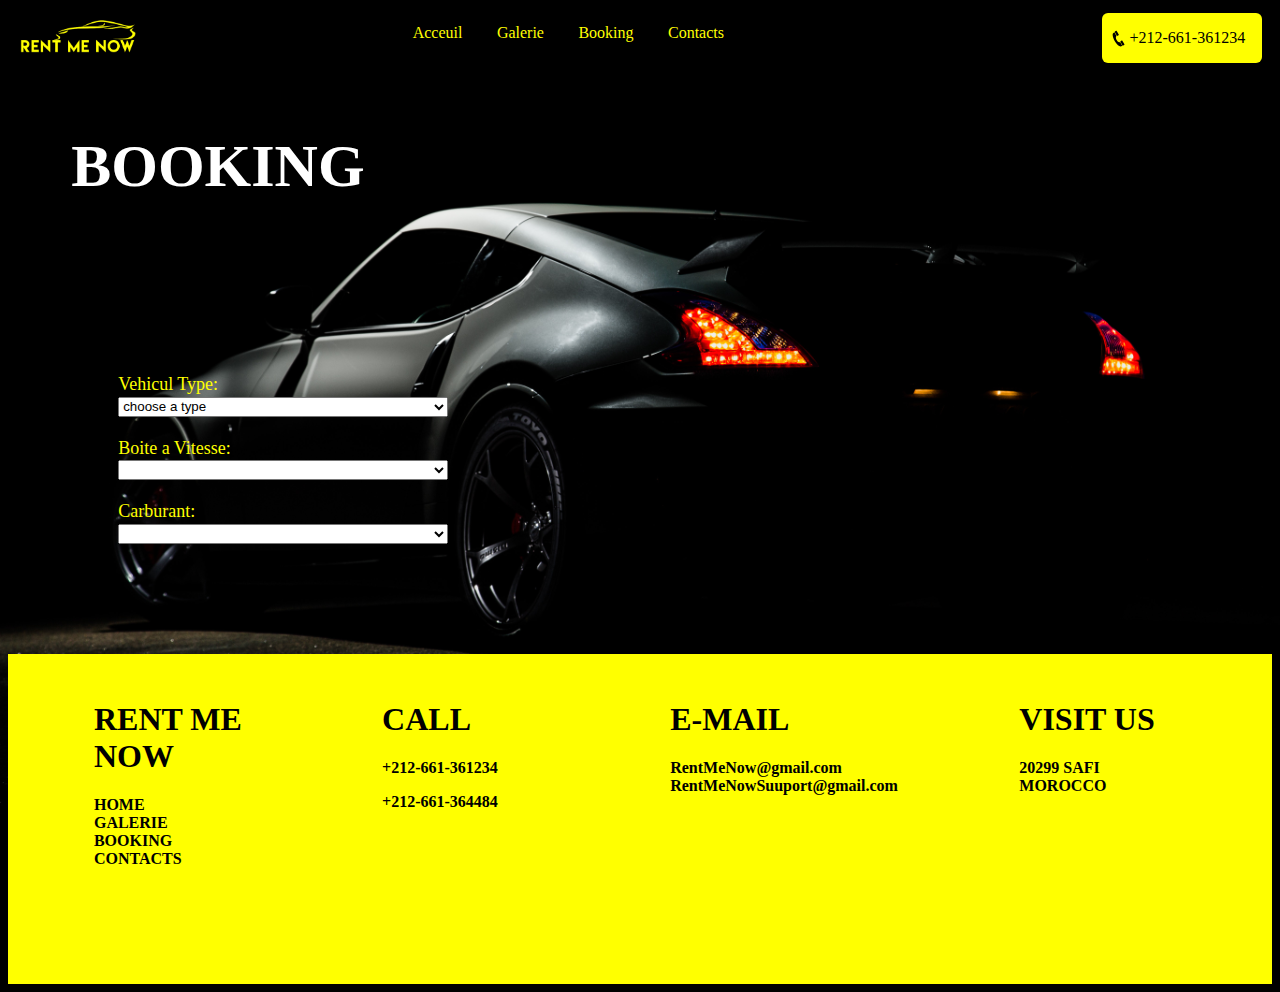
==== booking.html @ 3502dd11 "booking" ====
<!DOCTYPE html>
<html lang="en">

<head>
    <meta charset="UTF-8">
    <meta http-equiv="X-UA-Compatible" content="IE=edge">
    <meta name="viewport" content="width=device-width, initial-scale=1.0">
    <title>Booking</title>
    <link rel="stylesheet" href="booking.css">
    <link rel="shortcut icon" type="image/png" href="img/rent me logo.jpg">
</head>

<body>

    <header class="head">

        <div id="logo">
            <a href="index.html"><img src="img/rent me logo.jpg" alt="" /></a>
        </div>

        <div class="dropdown">
            <button onclick="myFunction()">
              <img class="dropbtn" src="/img/menu-svgrepo-com 1.png" alt="" />
            </button>
            <div id="myDropdown" class="dropdown-content">
              <a href="index.html">Acceuil</a>
              <a href="galerie.html">Galerie</a>
              <a href="booking.html">Booking</a>
              <a href="contacts.html">Contact</a>
            </div>
        </div>

        <nav class="navigation">
            <ul class="navigation">
                <li><a href="index.html">Acceuil</a></li>
                <li><a href="galerie.html">Galerie</a></li>
                <li><a href="booking.html">Booking</a></li>
                <li><a href="contacts.html">Contacts</a></li>
            </ul>
        </nav>

        <div class="svg-num">
            <img src="img/phone.svg" alt="">
            <p>+212-661-361234</p>
        </div>

    </header>
    <section class="title">
        <h1>BOOKING</h1>
    </section>

    <section style="padding: 2%; font-size: large;">

        <div class="form">
            <label for="">Vehicul Type: <br></label>
            <select name="" id="slct1">
                <option value="">choose a type</option>
                
            </select><br><br>
            <label for="">Boite a Vitesse:<br></label>
            <select name="" id="slct2"></select><br><br>
            <label for="">Carburant:<br></label>
            <select name="" id="slct3"></select>
        </div>

    </section>
    <Script>
        
        let type = ["moto","citadine","compact","berline","utilitaire","engin de chantier","camion"];
        let bav = ["manuelle","automatique"];
        let carburant = ["electrique","hybride","essence","diesel"];

        let slct1 = document.getElementById("slct1");
        let slct2 = document.getElementById("slct2");
        let slct3 = document.getElementById("slct3");

        type.forEach(function addtype(item){
            let option = document.createElement("option")
            option.text = item;
            option.value = item;
            slct1.appendChild(option);
        })
        
        slct1.onchange = function () {
            slct2.innerHTML = "<option></option>";
            if(this.value === "moto") {

            }
            if(this.value === "citadine") {
                slct2.innerHTML = "<option>manuelle</option>";
            }
            if(this.value === "compact") {
                slct2.innerHTML = "<option>manuelle</option>";
            }
            if(this.value === "berlin") {
                slct2.innerHTML = "<option>auto</option>";
            }
            if(this.value === "utilitaire") {
                slct2.innerHTML = "<option>manuelle</option>";
            }
            if(this.value === "engin de chantier") {
                slct2.innerHTML = "<option>manuelle</option>";
            }
            if(this.value === "camion") {
                slct2.innerHTML = "<option>automatique</option>";
            }

            slct3.innerHTML = "<option></option>";
            if(this.value === "moto") {
                slct3.innerHTML = "<option>electrique</option>";
                slct3.innerHTML = "<option>essence</option>";
            }
            if(this.value === "citadine") {
                slct3.innerHTML = "<option>electrique</option>";
                slct3.innerHTML = "<option>essence</option>";
                slct3.innerHTML = "<option>hybride</option>";
                slct3.innerHTML = "<option>gasoile</option>";
            }
            if(this.value === "compact") {
                slct3.innerHTML = "<option>essence</option>";
                slct3.innerHTML = "<option>hybride</option>";
                slct3.innerHTML = "<option>gasoile</option>";
            }
            if(this.value === "berlin") {
                slct3.innerHTML = "<option>essence</option>";
                slct3.innerHTML = "<option>hybride</option>";
                slct3.innerHTML = "<option>gasoile</option>";
            }
            if(this.value === "utilitaire") {
                slct3.innerHTML = "<option>gasoil</option>";
            }
            if(this.value === "engin de chantier") {
                slct3.innerHTML = "<option>gasoil</option>";
                slct3.innerHTML = "<option>essence</option>";
            }
            if(this.value === "camion") {
                slct3.innerHTML = "<option>gasoil</option>";
            }
        }


        function addtoslct2(arr) {
            arr.forEach(function(item){
                let option = document.createElement("option")
                option.text = item;
                option.value = item;
                slct2.appendChild(option);
            });
        }

    </Script>




    <footer>
        <section>
            <div class="footer">
                 
                <div class="felement">
                    <h1>RENT ME NOW</h1>
                    <ul style="padding: 0ch;">
                        <li><a href="index.html">HOME </a></li>
                        <li><a href="galerie.html">GALERIE</a></li>
                        <li><a href="booking.html">BOOKING</a></li>
                        <li><a href="contacts.html">CONTACTS</a></li>
                    </ul>
                </div>

                <div class="felement">
                    <h1>CALL</h1>
                    <ul style="padding: 0ch;">
                        <li><p>+212-661-361234</p></li>
                        <li><p>+212-661-364484</p></li>
                        
                    </ul>
                </div>

                <div class="felement">
                    <h1>E-MAIL</h1>
                    <ul style="padding: 0ch;">
                        <li><a href="#">RentMeNow@gmail.com</a></li>
                        <li><a href="#">RentMeNowSuuport@gmail.com</a></li>
                    </ul>
                </div>
                <div class="felement">
                    <h1>VISIT US</h1>
                    <ul style="padding: 0ch;">
                        <li><p>20299 SAFI <br>MOROCCO </p></li>
                        
                    </ul>
                </div>
                
                


            </div>
        </section>
    </footer>
    <script src="home.js"></script>
</body>
</html>
---- booking.css ----
#logo {
    display: block;
    margin-top: auto;
    margin-bottom: auto;
    flex: 1;
  }
  #logo img {
    width: 120px;
    padding: 10px;
  }
  
  body {
    background-image: url("img/car\ anonce.jpg");
    object-fit: cover;
    background-size: 100%;
    background-color: black;
    font-family: Georgia, "Times New Roman", Times, serif;
    color: white;
  }
  
  .head {
    display: flex;
    justify-content: space-between;
  }
  
  .navigation {
    display: flex;
    gap: 5%;
    flex: 2;
  }
  
  ul {
    list-style: none;
  }
  
  a {
    text-decoration: none;
    color: yellow;
  }
  
  .svg-num {
    width: 150px;
    display: flex;
    color: rgb(0, 0, 0);
    margin-right: 10px;
    background-color: yellow;
    font-weight: 500;
    padding-left: 5px;
    padding-right: 5px;
    border-radius: 6px;
    margin-top: auto;
    margin-bottom: auto;
  }
  
  .button {
    border: yellow 2px solid;
    color: yellow;
    font-weight: 700;
    border-radius: 6px;
    width: 150px;
    padding: 1px;
    margin: auto;
    margin-top: 75px;
  }
  
  .svg-num img {
    width: 15%;
    margin-top: auto;
    margin-bottom: auto;
  }
  
  .title {
    margin: 5%;
    font-size: 30px;
  }
  
  .form {
    margin: 7%;
    /* margin-bottom: 7%; */
  }
  .form label {
    color: yellow;
  }
  
  select {
    width: 330px;
    height: 20px;

  }
  #msg {
    height: 80px;
  }
  
  .footer {
    margin: 0px;
    padding: 2%;
    display: flex;
    padding-bottom: 100px;
    justify-content: space-evenly;
    font-weight: 600;
  }
  
  .felement {
    padding-right: 5%;
    padding-left: 5%;
    flex: 1;
  }
  
  .felement ul li a {
    color: black;
  }
  
  footer {
    background-color: yellow;
    color: black;
  }
  
  .dropbtn {
    background-color: black;
    width: 50px;
    padding: 0px;
  }
  
  .dropdown-content {
    display: none;
    position: absolute;
    background-color: rgb(61, 61, 61);
    min-width: 160px;
    overflow: auto;
    box-shadow: 0px 8px 16px 0px rgba(0, 0, 0, 0.2);
    z-index: 1;
    right: 0;
  }
  
  .dropdown-content a {
    color: yellow;
    padding: 12px 16px;
    text-decoration: none;
    display: block;
  }
  
  .show {
    display: block;
  }
  
  @media screen and (max-width: 600px) {
    input {
      width: 85%;
    }
  
    .svg-num {
      display: none;
    }
    .navigation {
      display: none;
    }
    .footer {
      flex-direction: column;
    }
  }
  
  @media screen and (min-width: 600px) {
    .dropdown {
      display: none;
    }
  }
  
  .dropdown {
    background-color: #000;
  }
  
  .dropdown button {
    padding: 0;
    background-color: transparent;
    border: none;
  }
  
   a:hover{
      color: red;
      transition: 0.3s ease-in-out;
      text-decoration: underline;
  }
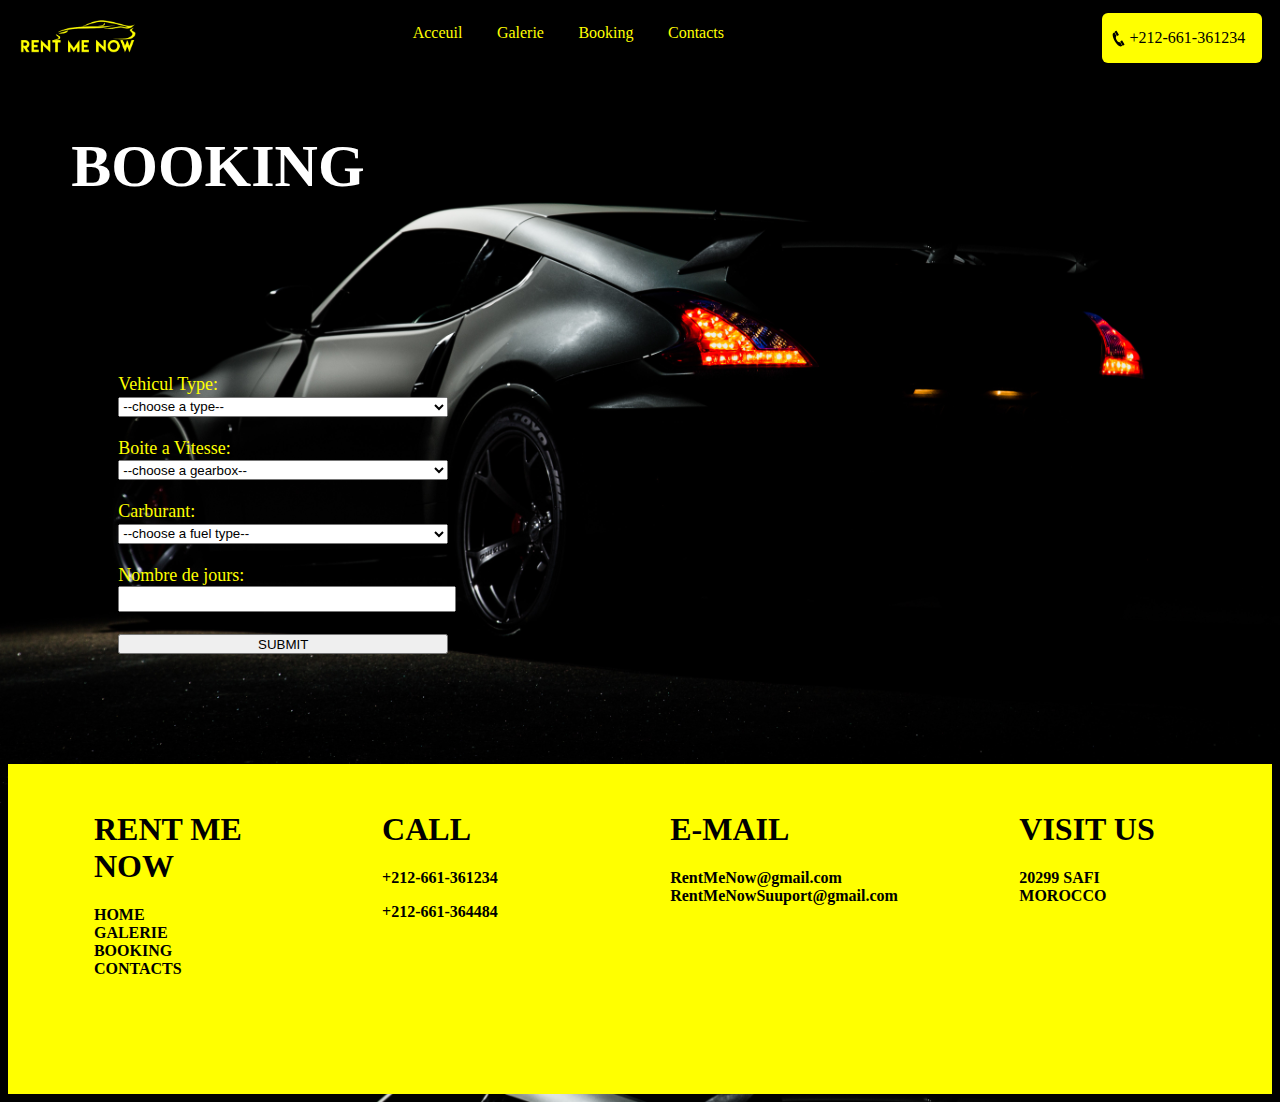
==== commit 081f6c73: "simple edits" ====
--- a/booking.html
+++ b/booking.html
@@ -53,102 +53,37 @@
 
         <div class="form">
             <label for="">Vehicul Type: <br></label>
-            <select name="" id="slct1">
-                <option value="">choose a type</option>
+            <select name="type" id="slct1">
+                <option value="">--choose a type--</option>
                 
             </select><br><br>
             <label for="">Boite a Vitesse:<br></label>
-            <select name="" id="slct2"></select><br><br>
+            <select name="bav" id="slct2">
+                <option value="">--choose a gearbox--</option>
+            </select><br><br>
             <label for="">Carburant:<br></label>
-            <select name="" id="slct3"></select>
+            <select name="carbu" id="slct3">
+                <option value="">--choose a fuel type--</option>
+            </select><br><br>
+        
+            <form>
+                <label for="ndays">Nombre de jours:</label><br />
+                <input type="text" id="ndays" name="ndays" /><br /><br />
+                
+    
+                <input
+                id="submit"
+                type="submit"
+                onclick="myFunction()"
+                value="SUBMIT"
+                />
+            </form>
+            <p id="demo"></p>
+
+            
         </div>
 
     </section>
-    <Script>
-        
-        let type = ["moto","citadine","compact","berline","utilitaire","engin de chantier","camion"];
-        let bav = ["manuelle","automatique"];
-        let carburant = ["electrique","hybride","essence","diesel"];
-
-        let slct1 = document.getElementById("slct1");
-        let slct2 = document.getElementById("slct2");
-        let slct3 = document.getElementById("slct3");
-
-        type.forEach(function addtype(item){
-            let option = document.createElement("option")
-            option.text = item;
-            option.value = item;
-            slct1.appendChild(option);
-        })
-        
-        slct1.onchange = function () {
-            slct2.innerHTML = "<option></option>";
-            if(this.value === "moto") {
-
-            }
-            if(this.value === "citadine") {
-                slct2.innerHTML = "<option>manuelle</option>";
-            }
-            if(this.value === "compact") {
-                slct2.innerHTML = "<option>manuelle</option>";
-            }
-            if(this.value === "berlin") {
-                slct2.innerHTML = "<option>auto</option>";
-            }
-            if(this.value === "utilitaire") {
-                slct2.innerHTML = "<option>manuelle</option>";
-            }
-            if(this.value === "engin de chantier") {
-                slct2.innerHTML = "<option>manuelle</option>";
-            }
-            if(this.value === "camion") {
-                slct2.innerHTML = "<option>automatique</option>";
-            }
-
-            slct3.innerHTML = "<option></option>";
-            if(this.value === "moto") {
-                slct3.innerHTML = "<option>electrique</option>";
-                slct3.innerHTML = "<option>essence</option>";
-            }
-            if(this.value === "citadine") {
-                slct3.innerHTML = "<option>electrique</option>";
-                slct3.innerHTML = "<option>essence</option>";
-                slct3.innerHTML = "<option>hybride</option>";
-                slct3.innerHTML = "<option>gasoile</option>";
-            }
-            if(this.value === "compact") {
-                slct3.innerHTML = "<option>essence</option>";
-                slct3.innerHTML = "<option>hybride</option>";
-                slct3.innerHTML = "<option>gasoile</option>";
-            }
-            if(this.value === "berlin") {
-                slct3.innerHTML = "<option>essence</option>";
-                slct3.innerHTML = "<option>hybride</option>";
-                slct3.innerHTML = "<option>gasoile</option>";
-            }
-            if(this.value === "utilitaire") {
-                slct3.innerHTML = "<option>gasoil</option>";
-            }
-            if(this.value === "engin de chantier") {
-                slct3.innerHTML = "<option>gasoil</option>";
-                slct3.innerHTML = "<option>essence</option>";
-            }
-            if(this.value === "camion") {
-                slct3.innerHTML = "<option>gasoil</option>";
-            }
-        }
-
-
-        function addtoslct2(arr) {
-            arr.forEach(function(item){
-                let option = document.createElement("option")
-                option.text = item;
-                option.value = item;
-                slct2.appendChild(option);
-            });
-        }
-
-    </Script>
 
 
 
@@ -198,5 +133,6 @@
         </section>
     </footer>
     <script src="home.js"></script>
+    <script src="booknig.js"></script>
 </body>
 </html>--- a/booking.css
+++ b/booking.css
@@ -87,6 +87,11 @@
     height: 20px;
 
   }
+  input {
+      
+    width: 330px;
+    height: 20px;
+  }
   #msg {
     height: 80px;
   }
@@ -147,6 +152,9 @@
     input {
       width: 85%;
     }
+    select {
+      width: 85%;
+    }
   
     .svg-num {
       display: none;
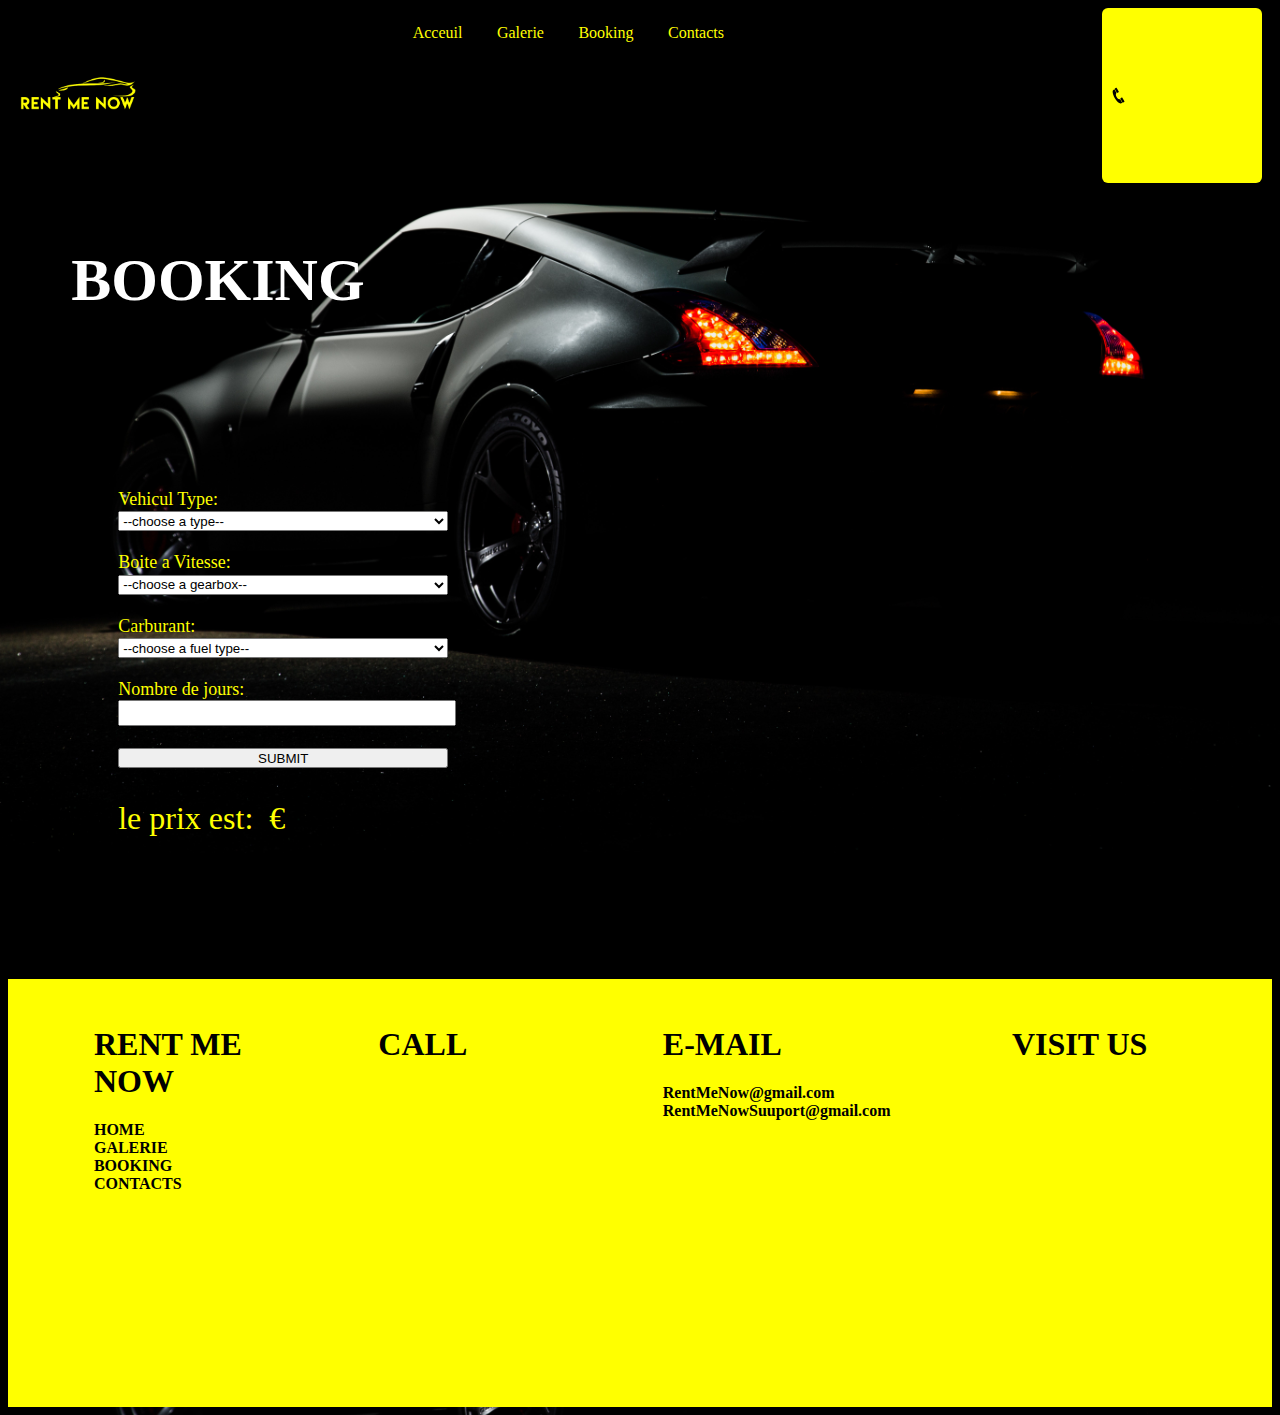
==== commit ca74edfc: "final" ====
--- a/booking.html
+++ b/booking.html
@@ -78,7 +78,16 @@
                 value="SUBMIT"
                 />
             </form>
-            <p id="demo"></p>
+            <!-- <form onSubmit="return false; // Returning false stops the page from reloading">
+                <button type="submit"></button>
+            </form> -->
+            
+            <div class="result">
+                <p>le prix est: &nbsp</p>
+                <p id="demo"></p>
+                <p> €</p>
+            </div>
+            
 
             
         </div>
@@ -133,6 +142,6 @@
         </section>
     </footer>
     <script src="home.js"></script>
-    <script src="booknig.js"></script>
+    <script src="booking.js"></script>
 </body>
 </html>--- a/booking.css
+++ b/booking.css
@@ -147,6 +147,14 @@
   .show {
     display: block;
   }
+
+  p{
+      color: yellow;
+      font-size: xx-large;
+  }
+  .result {
+      display: flex;
+  }
   
   @media screen and (max-width: 600px) {
     input {
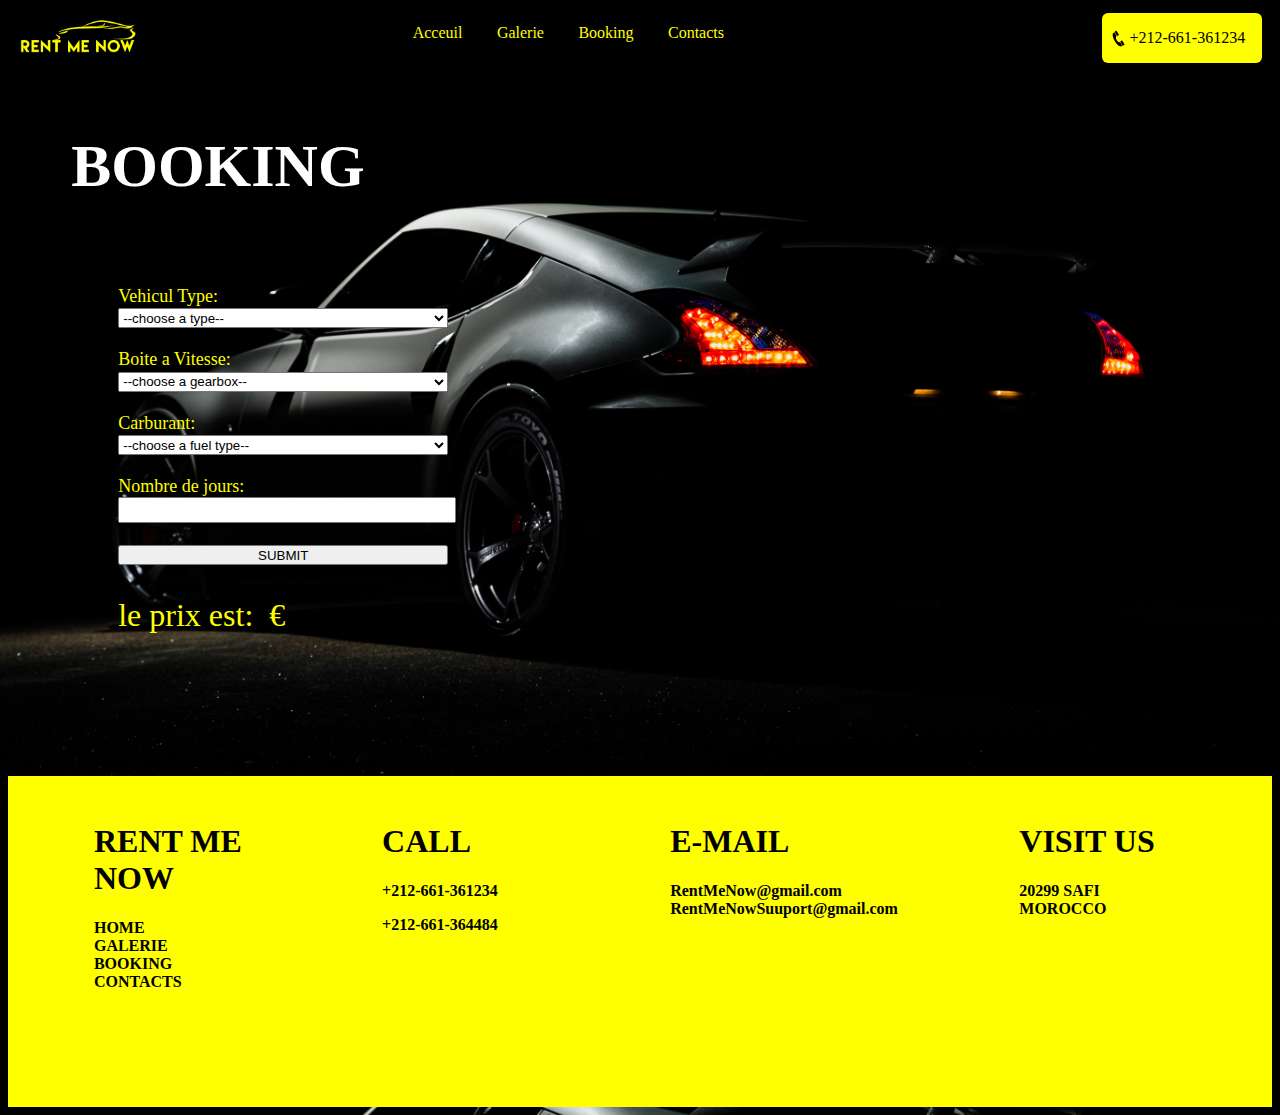
==== commit 256d6187: "css correction" ====
--- a/booking.html
+++ b/booking.html
@@ -49,7 +49,7 @@
         <h1>BOOKING</h1>
     </section>
 
-    <section style="padding: 2%; font-size: large;">
+    <section class="booking">
 
         <div class="form">
             <label for="">Vehicul Type: <br></label>
--- a/booking.css
+++ b/booking.css
@@ -76,7 +76,6 @@
   
   .form {
     margin: 7%;
-    /* margin-bottom: 7%; */
   }
   .form label {
     color: yellow;
@@ -148,12 +147,17 @@
     display: block;
   }
 
-  p{
+  .result p{
       color: yellow;
       font-size: xx-large;
   }
   .result {
       display: flex;
+  }
+  .booking {
+    padding: 2%; 
+    padding-top: 0px;
+    font-size: large;
   }
   
   @media screen and (max-width: 600px) {
